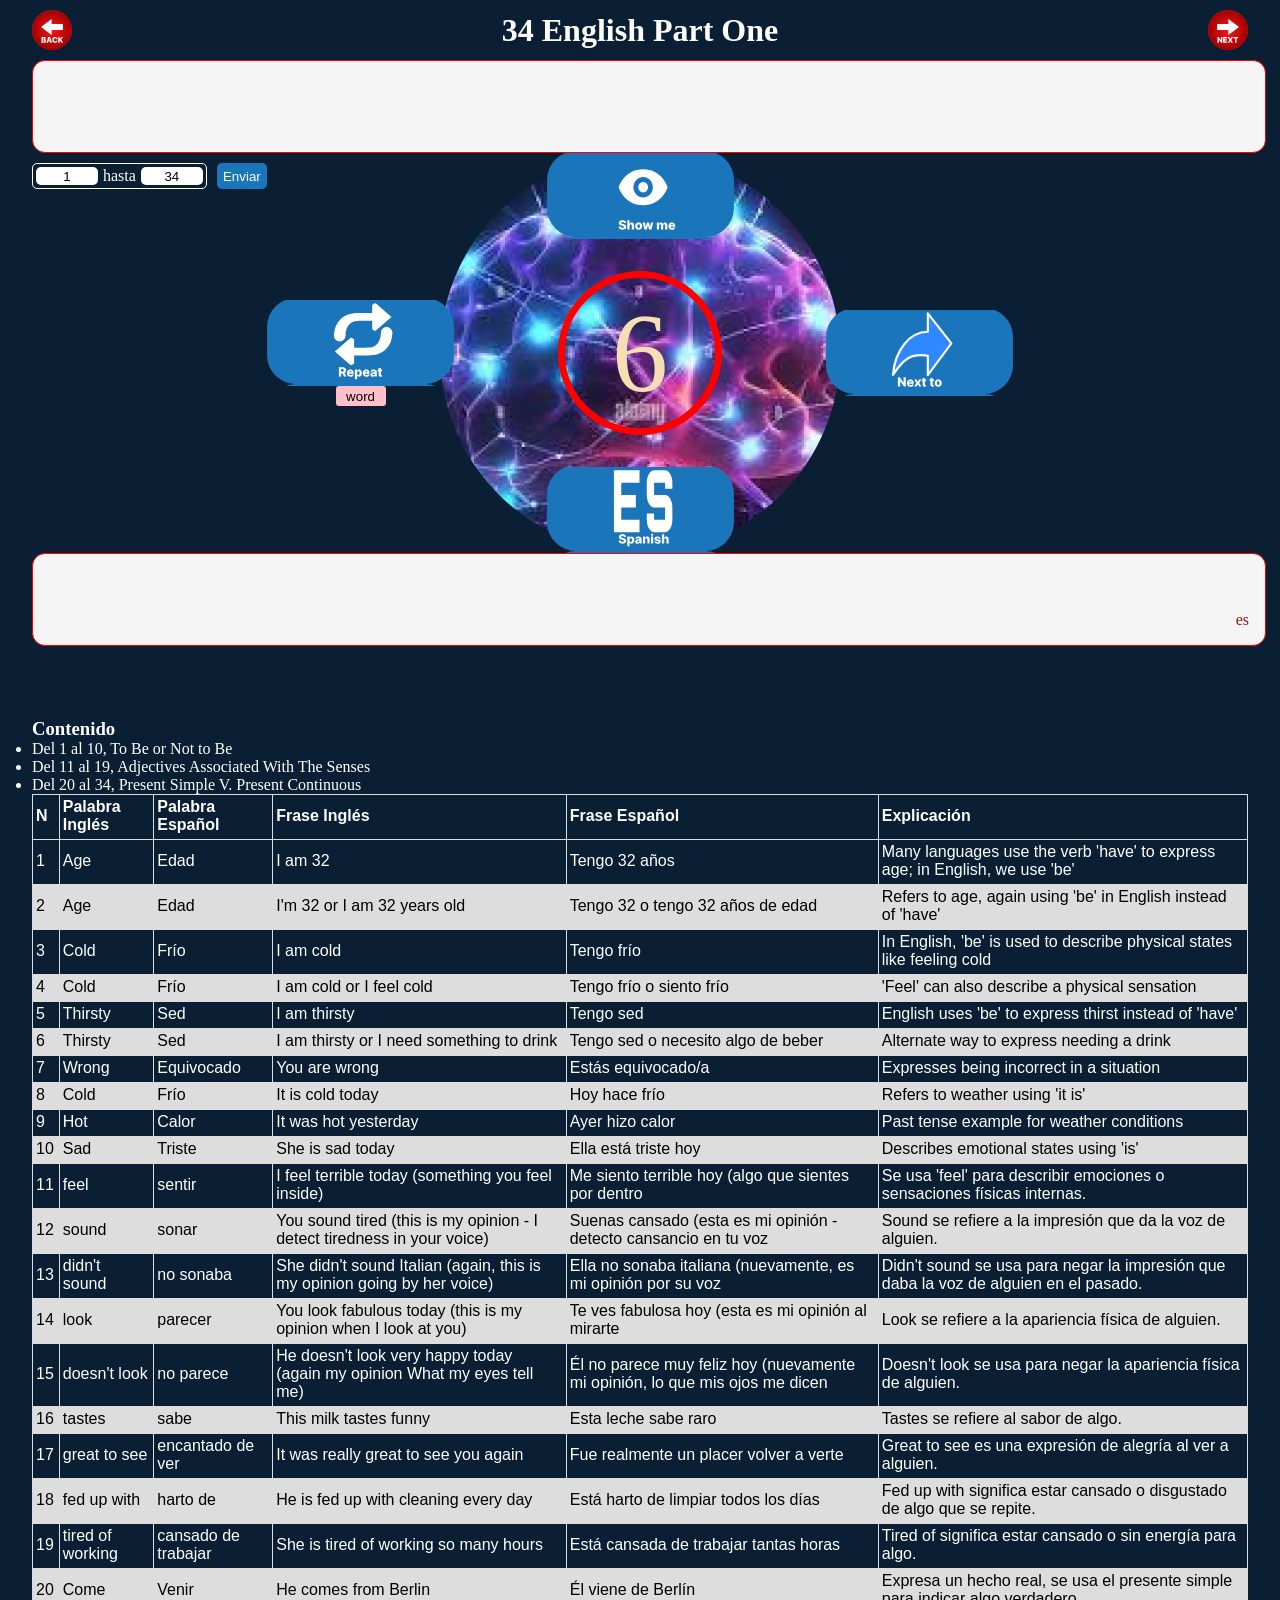
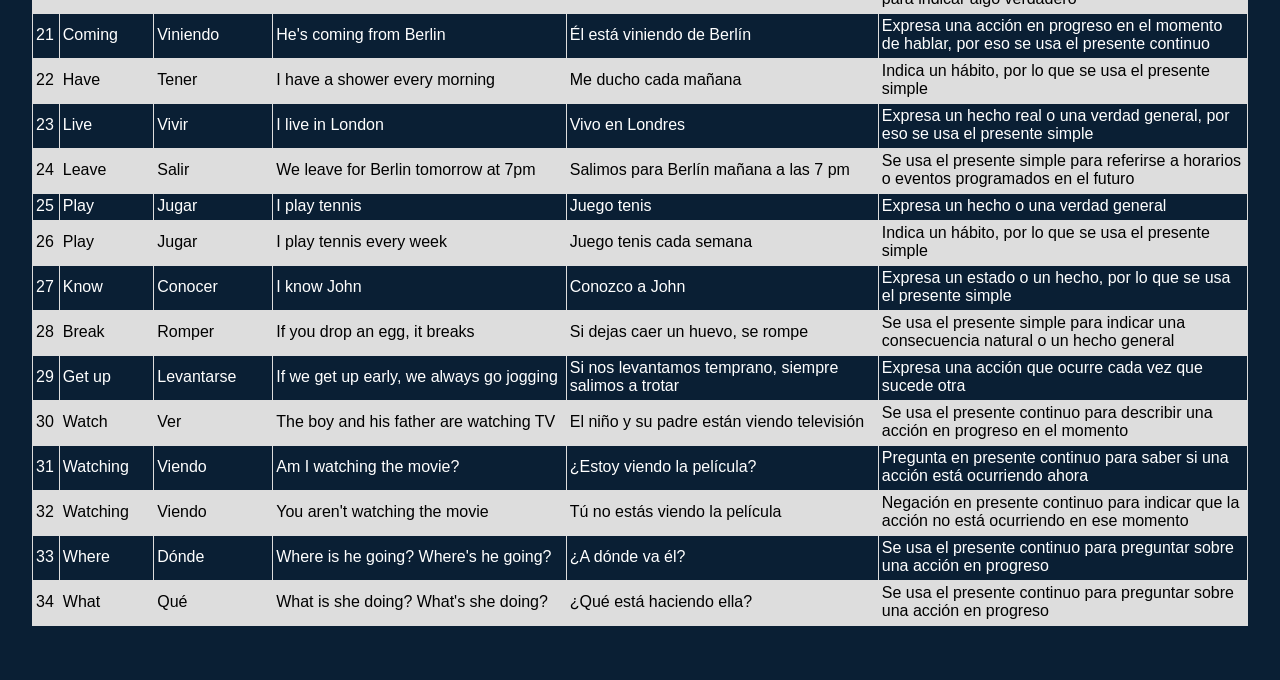
==== englishPart1.html @ e016f677 "temporizador de tiempo, y diseños responsive" ====
<!DOCTYPE html>
<html lang="en">

<head>
    <meta charset="UTF-8">
    <meta name="viewport" content="width=device-width, initial-scale=1.0">
    <title>English Part One </title>
    <link rel="stylesheet" href="css/style_colors.css">
    <link rel="icon" href="src/img/logo_book.svg" type="image/x-icon">
</head>

<body>

    <!--
    NÚMERO EN INGLÉS teamA
    -->
    <div class="header">
        <div class="btn_navigation">
                <a href="indexEnglishGramar.html">
                <img src="https://yanchapanta.github.io/idiomaEN/src/img/btn_index_back.svg" alt="">
            </a>
        </div>
        <h1 class="title">
            <span id="totalList"></span>
            English Part One
        </h1>
        <div class="btn_navigation">
            <a href="indexEnglishGramar.html">
                <img src="https://yanchapanta.github.io/idiomaEN/src/img/btn_index_next.svg" alt="">
            </a>
        </div>

    </div>

    <div class="campo">
        <p disabled id="teamA_inputEN_phrase" class="showNo" >
            Lorem Ipsum is simply dummy text of the printing and typesetting industry.
        </p>
      
        <span id="teamA_wordEnglish" class="wordEnglish showNo">word English</span>
    </div>
    <div class="wrap_btn">
        <div class="fromTo">
            <div class="fromTo_input_container">
                <input id="teamA_numStart" type="text" value="1">
                <p>hasta</p>
                <input id="teamA_numEnd" type="text" value="10">

            </div>
            <button onclick="fromToArea()">Enviar</button>
        </div>
        <div class="btn_container">
            <div>
                <input id="teamA_btn_repeat" class="btn_repeat" type="button">
                <input id="teamA_btn_repeat_word" class="btn_repeat_word" type="text" value="word">
            </div>
            <div class="btn_container_central">
                <input id="teamA_btn_showMe" class="btn_showMe" type="button">
                <input id="teamA_btn_spanish" class="btn_spanish" type="button">
            </div>
            <div>
                <input id="teamA_btn_next" class="btn_next" type="button">

            </div>
            <div class="img_animation"></div>

            <a id="teamA_num_random" class="num_random" href="#teamA_tablas">1</a>
        </div>
    </div>

    <div class="campo">
       
        <p disabled id="teamA_inputES_phrase"  placeholder="Here Spanish">
            
        </p>
        <span id="teamA_wordSpanish" class="wordSpanish">es</span>
    </div>
    <br>
    <br>
    <br>
    <br>
    <h3>Contenido</h3>
    <ul>
        
        <li>Del 1 al 10, To Be or Not to Be</li>
        <li>Del 11 al 19, Adjectives Associated With The Senses</li>
        <li>Del 20 al 34, Present Simple V. Present Continuous</li>

        
    </ul>


    <table id="teamA_tablas">
        <tr>
            <th>N</th>
            <th>Palabra Inglés </th>
            <th>Palabra Español </th>
            <th>Frase Inglés </th>
            <th>Frase Español </th>
            <th>Explicación</th>
        </tr>
    </table>




    <script src="js/englishPart1.js" defer></script>
    <br>
    <br>
    <br>
    
</body>

</html>
---- css/style_colors.css ----
*{
    margin: 0;
    padding: 0;

}
body{
    background-color: #0A1F34;
    color: white;
    width: 95%;
    margin: auto;
}
.title{
    text-align: center;
}
.campo{
    position: relative;
    display: flex;
    flex-direction: column;
    justify-content: center;
    width: 100%;
    height: 75px;
    border-radius: 13px;
    border: 1px solid red ;
    padding: .5em;
    background-color: whitesmoke;
}
.campo p{
    display: inline-block;
    color: black;
    font-size: 2rem;
    text-align: center;
}

/* boton showme*/
.showNo{
    opacity:0;

}
.showYes{
    opacity: 1;
    color: black;
}
/*modificando svg*/
#imagen001 {
   /* fill: red;*/
  }
.diagrama {
   fill: red;
  }
/*Modificando botones centrales*/
.wrap_btn{
    position: relative;
}
.btn_container{
    position: relative;
    width: 62%;
    
    margin: auto;
    height: 400px;
    display: flex;
    flex-direction: row;
    align-items: center;
    justify-content: space-between;
}
.btn_container_central{
    display: flex;
    flex-direction: column;
    height: 100%;
    justify-content: space-between;
}
.btn_container  div  input{
   
    width: 195px;
    height: 86px;
    border-width: 0;
    background-size: cover;
    background-origin: border-box;
    background-position: center;
    background-repeat: round;
   
    
    
}
.btn_container  div{
   
    display: flex;
    flex-direction: column;  
    align-items: center;
      
    
}
.btn_container  div .btn_repeat_word{
    background-color: pink;
    width: 50px;
    height: 20px;
    text-align: center;
    cursor: pointer;
    border-radius: 3px;
}
.btn_container  div .btn_repeat_word:hover{
    background-color: red;
    width: 50px;
    height: 20px;
    text-align: center;
}
.btn_repeat{
    background-color: transparent;
    background-image:url("https://yanchapanta.github.io/idiomaEN/src/img/btn_repeat.svg");
    background-repeat: no-repeat;
     cursor:pointer;  

    
}
.btn_showMe{
    background-color: transparent;
    background-image:url("https://yanchapanta.github.io/idiomaEN/src/img/btn_show.svg");
    background-repeat: no-repeat;
     cursor:pointer;  
    
}
.btn_next{
    background-color: transparent;
    background-image:url("https://yanchapanta.github.io/idiomaEN/src/img/btn_nextTo.svg");
    background-repeat: no-repeat;
     cursor:pointer;  
    
}
.btn_spanish{
    background-color: transparent;
    background-image:url("https://yanchapanta.github.io/idiomaEN/src/img/btn_es.svg");
    background-repeat: no-repeat;
     cursor:pointer;  
    
}

.btn_controls{
    width: 50px;
    height: 50px;
}
.btn_controls img{
    width: 100%;
}
.btn_controls object{
    z-index: -1;
}

/* btn_navigation BOTONES DE NAVAGACION*/
.header {
    display: flex;
    width: 100%;
    align-content: space-between;
    flex-direction: row;
    justify-content: space-between;
    align-items: center;
}
.btn_navigation{
    width: 40px;
    height: 40px;
    padding: 10px 0px 10px 0px;
}
.btn_navigation a{
    display: block;
    width: 100%;
}
.btn_navigation a img{
    width: 100%;
}
/*animaciones */
.img_animation{
    height: 400px;
    width: 400px;
    position: absolute;
    top: 0;
    left: 0;
    bottom: 0;
    right: 0;
    margin: auto;
   z-index: -1;
   border-radius: 50%;
   
    
    background-repeat: no-repeat;
    background-image: url("https://yanchapanta.github.io/idiomaEN/src/img/image_cerebro.png");
    background-position: center;
    background-size: auto;
    background-origin: content-box;

    animation-name: example;
    animation-duration: 5s;
    animation-timing-function: linear;
    animation-delay: 2s;
    animation-iteration-count: infinite;
    animation-direction: normal;
    animation-fill-mode: backwards;
    /**
    */
}
.num_random{
    height: 150px;
    width: 150px;
    position: absolute;
    top: 0;
    left: 0;
    bottom: 0;
    right: 0;
    margin: auto;
   font-size: 7rem;
   color: wheat;
   border-radius: 50%;   
   border: 7px solid red;
   text-align: center;
   text-decoration: none;
   display: flex;
   align-items: center;
   justify-content: center;  
   
}
.num_random:hover{
    border: 6px double red;
    color: wheat;
    background-color: rgba(128, 255, 0, 0.267);

}
.auto_color{
    
}

@keyframes example {
    0%   {transform: rotate(0deg);}
  25%  {transform: rotate(25deg);}
  50%  {transform: rotate(50deg);}
  75%  {transform: rotate(75deg);}
  100% {transform: rotate(180deg);}
  }
  /*Palabra español he inglés*/
  .wordSpanish,.wordEnglish{
   
    position: absolute;
    display: block;
    bottom: 0;
    color: #9b1708;
    right: 0;
    margin: auto;
    padding: 1rem;
    cursor: pointer;
}
.wordEnglish:hover{
    color: red;
  }

  /*
  Tabla de Contenido de prases
  */
  table {
    border-collapse: collapse;
    width: 100%;
    font-family: arial, sans-serif;
    
  }
  
  td, th {
    border: 1px solid #dddddd;
    text-align: left;
    padding: 3px 5px 5px 3px;
  }
  
  tr:nth-child(even) {
    background-color: #dddddd;
    color: black;
  }
  /* boton para seleccinar el rango a estudiar*/
  .fromTo{
    position: absolute;
    display: flex;
    top: 0;
    left: 0;
    margin-top: 10px;
}
.fromTo-right{
    top: 0;
    left: auto;
    right: 0;

}
  .fromTo_input_container{
    display: flex;
    border: 1px solid white;
    border-radius: 5px;
    padding: 3px;
    margin-right: 10px;
}
.fromTo input{
    width: 50px;
    border-radius: 5px;
    border: 1px solid transparent;
    text-align: center;
    padding: 0px 5px 0px 5px;
}
.fromTo button{
    border: 1px solid transparent;
    width: 50px;
    border-radius: 5px;
    text-align: center;
    background-color: #1B75BB;
    color: white;
  }
.fromTo button:hover{
    background-color: rgb(16, 16, 161);
   
  }
.fromTo button:focus{
    background-color: blue;
   
  }
  .fromTo p{
    padding: 0px 5px 0px 5px;
  }

  /* CONTADOR*/
  @import url('https://fonts.googleapis.com/css2?family=Roboto&display=swap');
  .container {
    display: flex;
    flex-direction: column;
    justify-content: center;
    align-items: center;
}

.clock {
    font-size: .9em;
    text-shadow: -1px 0px 15px rgba(0,0,0,0.25);
    color: lightgray;
}

.number {
    display: inline-block;
    width: 130px;
    font-size: 3em;
    font-family: 'Roboto', sans-serif;
    text-align: center;
    text-shadow: -1px 0px 15px rgba(37, 27, 27, 0.25);
    border: none;
    color: lightgray;
    background-color: transparent;

}

.buttons button {
    margin: 0 7px;
    padding: 20px;
    border: none;
    border-radius: 50%;
}

#play {
    background-image: url('../src/img/play.png');
    background-position: center;
    background-repeat: no-repeat;
}

#stop {
    background-image: url('../src/img/stop.png');
    background-position: center;
    background-repeat: no-repeat;
}

#play:active {
    background-color: lightgreen;
}

#stop:active {
    background-color: lightcoral;
}

  @media only screen and (max-width: 600px) {
    .wrap_btn {
        width: 383px;
        
    }
    .btn_container  div  input {
        width: 50px;
        height: 50px;
        background-repeat: no-repeat;
    }
    .btn_container {
        height: 53vh;
        height: 53vh;
    }
    .btn_container_central {
        display: flex;
        flex-direction: column;
        height: 40vh;
        justify-content: space-between;
    }
    .num_random {
        height: 25vw;
        width:  25vw;
        font-size: 5em;

        
    }
    .img_animation {
        height: 25vw;
        width: 25vw;
       
    }
    .fromTo {
        position: absolute;
        display: flex;
        flex-direction: column;
        top: 0;
        left: 0;
        margin-top: 10px;
    }
    .fromTo button{

        width: 14px;
    }
    .fromTo_input_container {
        font-size: .7em;
       
    }
    .fromTo input {
        font-size: .7em;
       
    }
    /* configurando temporizzador*/
    .container {
        display: flex;
        flex-direction: column-reverse;
        justify-content: center;
        align-items: flex-end;
        flex-wrap: wrap;
        align-content: stretch;
    }
    .fromTo-right {
        width: 21%;
        left: inherit;
        right: -27px;
    }
    .fromTo .fromTo_enviar{
        width: 100px;
    }
    .container_clock{
        border: 1px solid white;
        border-radius: 10px;
    }
    .buttons button {
        margin: 0 7px;
        padding: 10px;
        border: none;
        border-radius: 50%;
    }
    #stop, #play {
       
        background-size: contain;
    }
    .clock {
        font-size: 1.9em;  
        display: flex;
        flex-direction: row;
        align-items: center;
        flex-wrap: wrap;
        justify-content: center;
        align-content: stretch;    
    }
    
    .clock span{
        font-size: .5em;
    }
    .fromTo input {
        width: 21px;
      
    }
    .campo {
        display: flex;
        justify-content: center;
               font-size: .7em;
               height: 49px;
               padding: .5rem;
               word-wrap: break-word;
               overflow: break-word;
            }
    .campo, .campo input {
        font-size: 1.2em;
        word-wrap: break-word;
        overflow: break-word;
        height: auto;

    }
    .wordSpanish, .wordEnglish {
        font-size: .5em;
        padding: 5px;
        
    }
    table {
         border-collapse: collapse;
        width: 100%;
        font-size: 0.8em;
    }
    td, th {
        border: 1px solid #dddddd;
        text-align: left;
        padding: 2px;
    }
    textarea{
        width: 80%;
    }
}
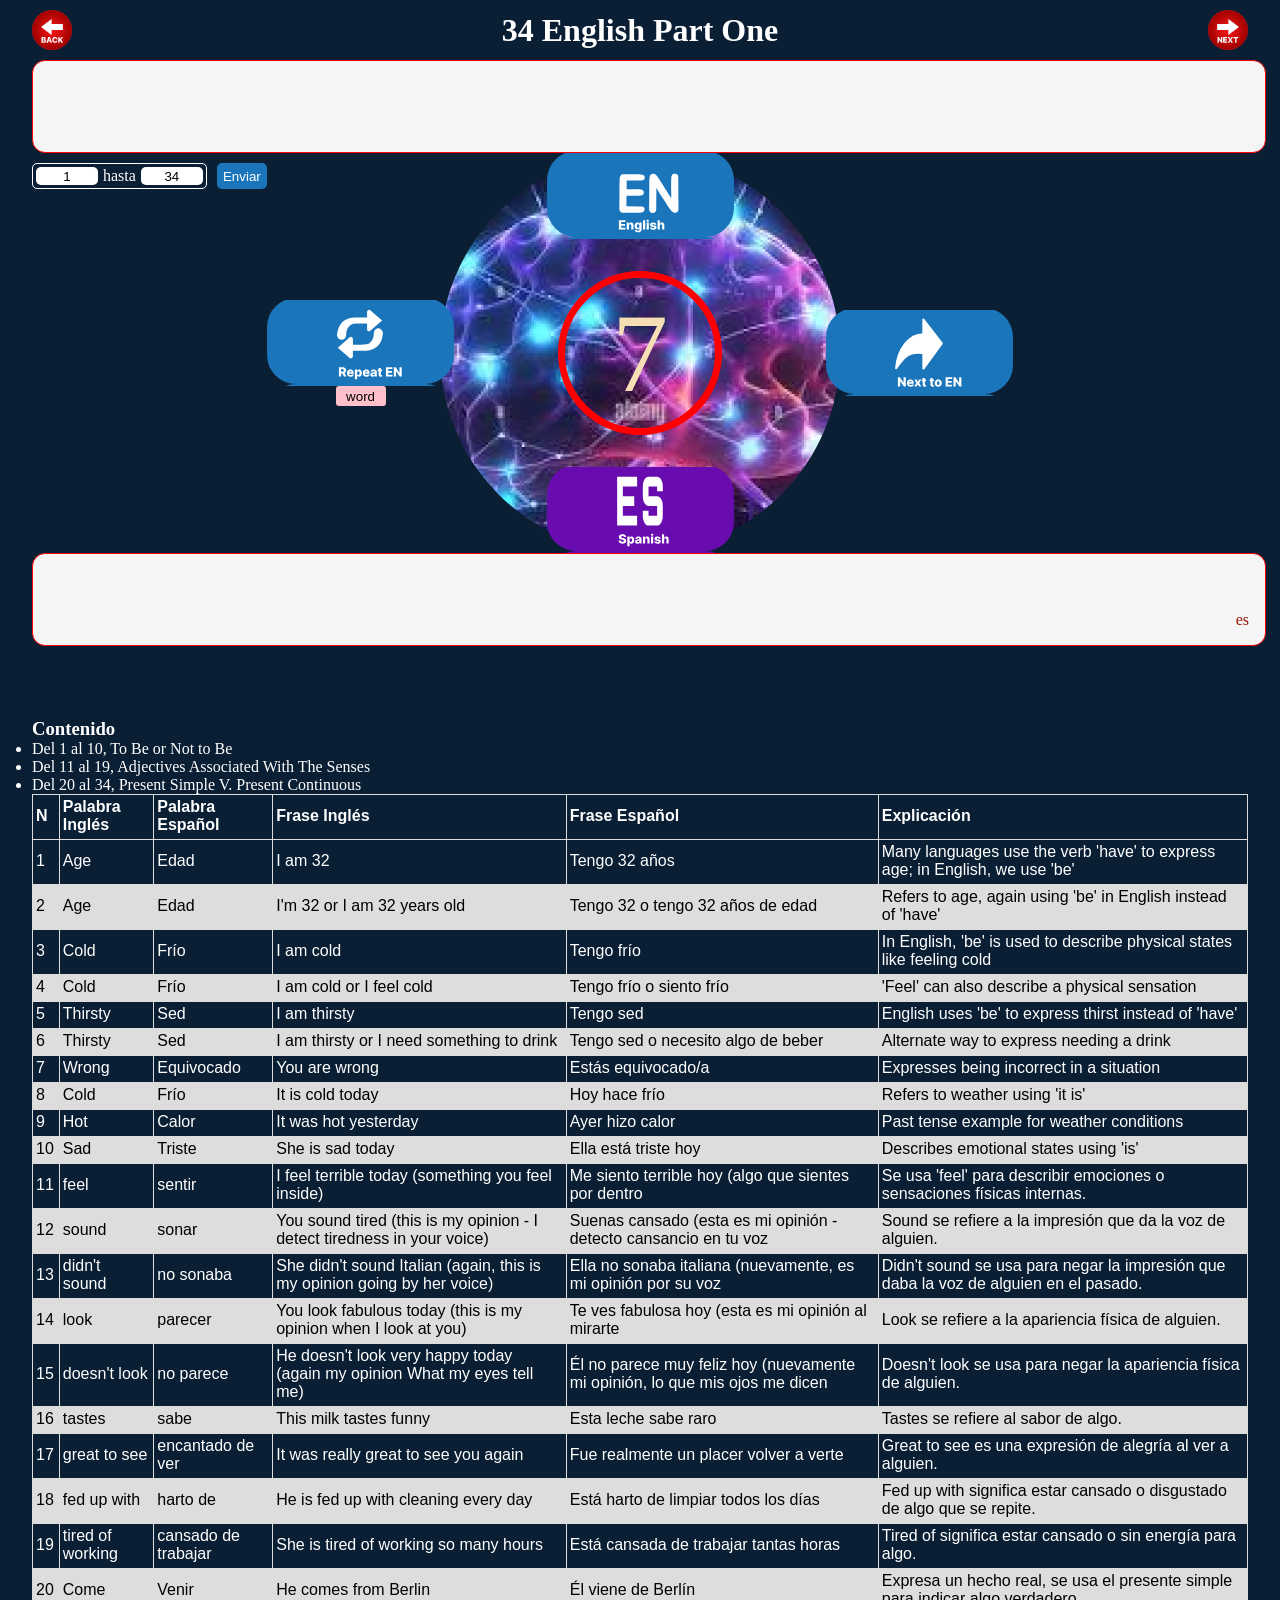
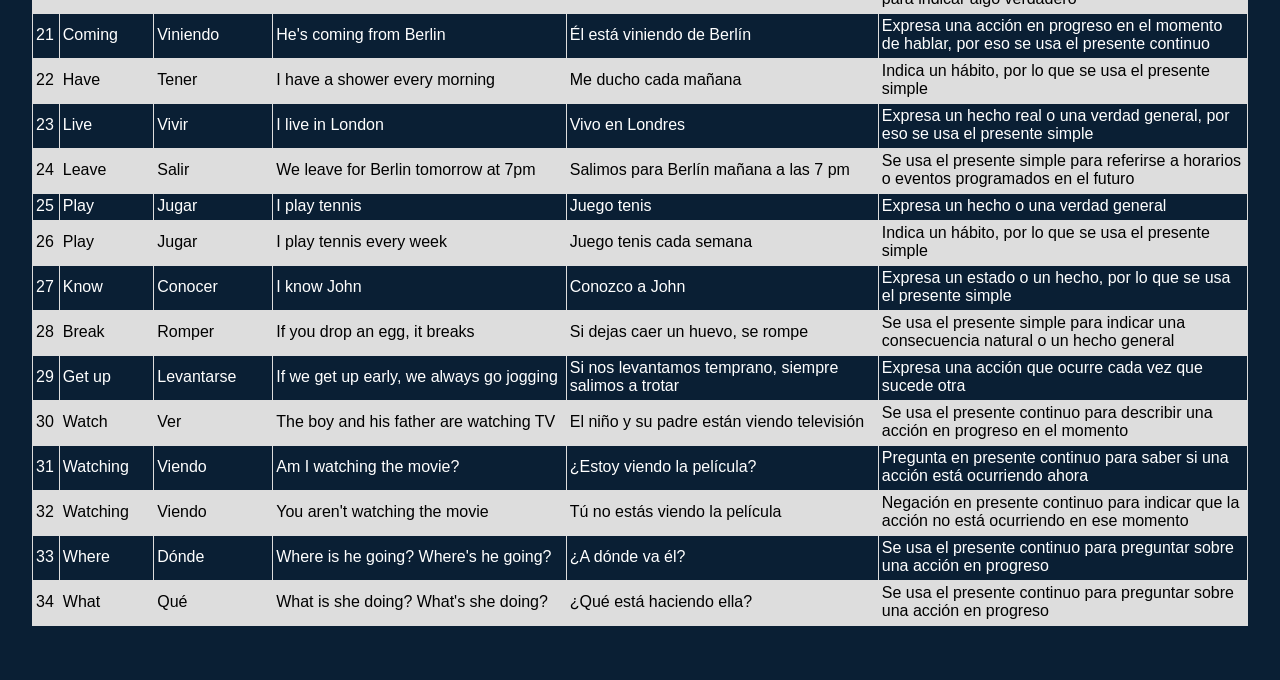
==== commit 28b8e1c1: "actualizacion con git" ====
--- a/englishPart1.html
+++ b/englishPart1.html
@@ -51,7 +51,7 @@
         </div>
         <div class="btn_container">
             <div>
-                <input id="teamA_btn_repeat" class="btn_repeat" type="button">
+                <input id="teamA_btn_repeat" class="btn_repeatEn" type="button">
                 <input id="teamA_btn_repeat_word" class="btn_repeat_word" type="text" value="word">
             </div>
             <div class="btn_container_central">
@@ -59,7 +59,7 @@
                 <input id="teamA_btn_spanish" class="btn_spanish" type="button">
             </div>
             <div>
-                <input id="teamA_btn_next" class="btn_next" type="button">
+                <input id="teamA_btn_next" class="btn_nextEn" type="button">
 
             </div>
             <div class="img_animation"></div>
--- a/css/style_colors.css
+++ b/css/style_colors.css
@@ -51,6 +51,36 @@
 .wrap_btn{
     position: relative;
 }
+.introduction-container{
+    display: flex;
+    flex-direction: row;
+    justify-content: space-around;
+}
+.btnAuto-container{
+    display: flex;
+    flex-direction: row;
+    border-radius: 10px;
+    border: 3px solid white;
+    padding: .5em;
+
+}
+.btnAuto{
+    margin: .3rem;
+    padding: 0.2em;
+    border-radius: 5px;
+    background-color: rgb(12, 12, 240);
+    color: white;
+    cursor: pointer;
+}.btnAuto-wrap1{
+    display: flex;
+    flex-direction: column;
+}
+.btnAuto:hover {
+    background-color: rgb(26, 26, 153);
+  }
+  .btnAuto:active {
+    background-color: rgb(20, 20, 94);
+  }
 .btn_container{
     position: relative;
     width: 62%;
@@ -103,28 +133,53 @@
     height: 20px;
     text-align: center;
 }
-.btn_repeat{
-    background-color: transparent;
-    background-image:url("https://yanchapanta.github.io/idiomaEN/src/img/btn_repeat.svg");
+.index001{
+    z-index: 3;
+}
+.index002{
+    z-index: 4;
+}
+.index003{
+    z-index: 5;
+}
+.btn_repeatEn{
+    background-color: transparent;
+    background-image:url("https://yanchapanta.github.io/idiomaEN/src/img/btn_repeatEn.svg");
     background-repeat: no-repeat;
      cursor:pointer;  
 
     
 }
+.btn_repeatEs{
+    background-color: transparent;
+    background-image:url("https://yanchapanta.github.io/idiomaEN/src/img/btn_repeatEs.svg");
+    background-repeat: no-repeat;
+     cursor:pointer;  
+
+    
+}
 .btn_showMe{
     background-color: transparent;
-    background-image:url("https://yanchapanta.github.io/idiomaEN/src/img/btn_show.svg");
+    background-image:url("https://yanchapanta.github.io/idiomaEN/src/img/btn_en.svg");
     background-repeat: no-repeat;
      cursor:pointer;  
     
 }
-.btn_next{
-    background-color: transparent;
-    background-image:url("https://yanchapanta.github.io/idiomaEN/src/img/btn_nextTo.svg");
+.btn_nextEn{
+    background-color: transparent;
+    background-image:url("https://yanchapanta.github.io/idiomaEN/src/img/btn_nextToEn.svg");
     background-repeat: no-repeat;
      cursor:pointer;  
     
 }
+.btn_nextEs{
+    background-color: transparent;
+    background-image:url("https://yanchapanta.github.io/idiomaEN/src/img/btn_nextToEs.svg");
+    background-repeat: no-repeat;
+     cursor:pointer;  
+    
+}
+
 .btn_spanish{
     background-color: transparent;
     background-image:url("https://yanchapanta.github.io/idiomaEN/src/img/btn_es.svg");
@@ -141,7 +196,7 @@
     width: 100%;
 }
 .btn_controls object{
-    z-index: -1;
+    z-index: 1;
 }
 
 /* btn_navigation BOTONES DE NAVAGACION*/
@@ -204,6 +259,7 @@
     bottom: 0;
     right: 0;
     margin: auto;
+    z-index: 90;
    font-size: 7rem;
    color: wheat;
    border-radius: 50%;   
@@ -275,6 +331,7 @@
     top: 0;
     left: 0;
     margin-top: 10px;
+    z-index: 8;
 }
 .fromTo-right{
     top: 0;
@@ -323,6 +380,7 @@
     flex-direction: column;
     justify-content: center;
     align-items: center;
+    
 }
 
 .clock {
@@ -343,6 +401,10 @@
     background-color: transparent;
 
 }
+.numberWorld{
+    font-size: 0.5em ;
+    opacity: 0.8;
+}
 
 .buttons button {
     margin: 0 7px;
@@ -384,6 +446,7 @@
     .btn_container {
         height: 53vh;
         height: 53vh;
+        /*z-index: -1;*/
     }
     .btn_container_central {
         display: flex;
@@ -401,6 +464,7 @@
     .img_animation {
         height: 25vw;
         width: 25vw;
+        z-index: 1;
        
     }
     .fromTo {
@@ -435,7 +499,7 @@
     .fromTo-right {
         width: 21%;
         left: inherit;
-        right: -27px;
+        right: -14px;
     }
     .fromTo .fromTo_enviar{
         width: 100px;
@@ -443,6 +507,7 @@
     .container_clock{
         border: 1px solid white;
         border-radius: 10px;
+        z-index: 9;
     }
     .buttons button {
         margin: 0 7px;
@@ -468,7 +533,7 @@
         font-size: .5em;
     }
     .fromTo input {
-        width: 21px;
+        width: 35px;
       
     }
     .campo {
